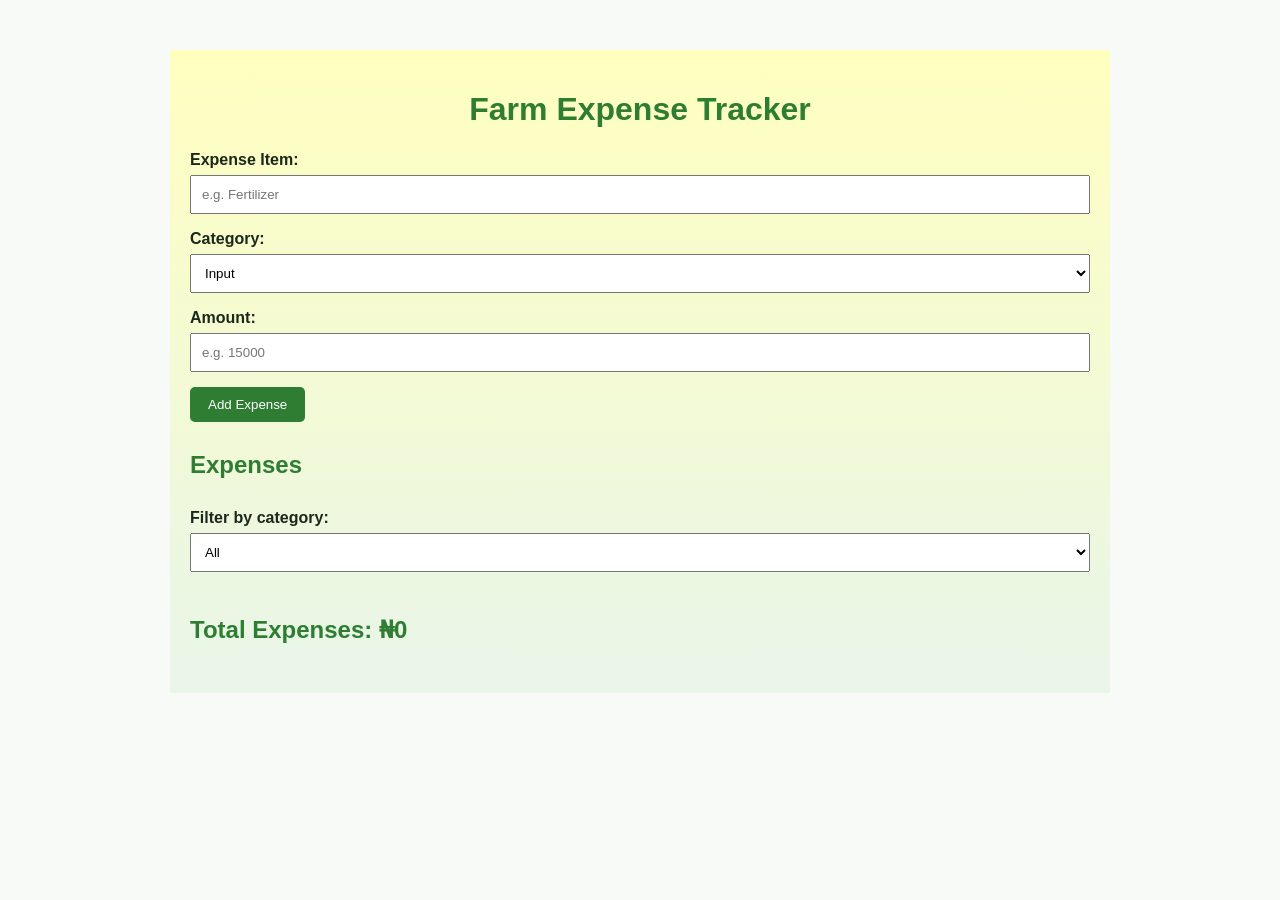
==== index.html @ 0acb995f "Rename farmExpense.html to index.html" ====
<!DOCTYPE html>
<html lang="en">

<head>
  <meta charset="UTF-8">
  <meta name="viewport" content="width=device-width, initial-scale=1">
  <title>Farm Expense Tracker</title>
  <link rel="stylesheet" href="style.css">
</head>

<body>
  <div class="wrapper">
    
  <h1>Farm Expense Tracker</h1>
  
  <label for="itemInput">Expense Item: </label>
<input type="text" id="itemInput" placeholder="e.g. Fertilizer">

<label for="categoryInput">Category:</label>

<select id="categoryInput">
  <option value="Input">Input</option>
  <option value="Labour">Labour</option>
  <option value="Transport">Transport</option>
</select>

<label for="amountInput">Amount: </label>
<input type="number" id="amountInput" placeholder="e.g. 15000">

<button class="primary-btn" id="addExpenseBtn">Add Expense</button>

<h2>Expenses</h2>
  
<label for="filterCategory">Filter by category:</label>

<select id="filterCategory">
  <option value="All">All</option>
  <option value="Input">Input</option>
  <option value="Labour">Labour</option>
  <option value="Transport">Transport</option>
</select>

<div id="expenseList"></div>

<h2>Total Expenses: ₦<span id="totalExpense">0</span></h2>

  </div>

<script src="script.js"></script>

</body>

</html>
---- style.css ----
body {
  font-family: Arial, sans-serif;
  background: #F8FAF8;
  color: #1b281b;
}

.wrapper{
  margin-block-start: 50px;
  max-inline-size: 900px;
  margin-inline: auto;
  padding: 20px;
  background: linear-gradient(to bottom,#ffffbf, #E8F5E9);
}

h1 {
  color: #2e7d32;
  text-align: center;
}

h2 {
  color: #2e7d32;
  padding-block: 10px;
  line-height: 1.1;
}

label {
  font-weight: bold;
  line-height: 1.25;
}

input,
select {
  inline-size: 100%;
  padding: 10px;
  margin-block-start: 5px;
  margin-block-end: 15px;
  box-sizing: border-box;
}

.primary-btn  {
  padding: 10px 18px;
  cursor: pointer;
  background: #2e7d32;
  color: white;
  border-radius: 5px;
  border: none;
}

.delete-btn {
  padding: 10px;
  margin-inline-start: 15px;
  background: #fcfce6;
  border-radius: 10px;
  border: none;
}

#expenseList {
  margin-block-start: 20px;
}
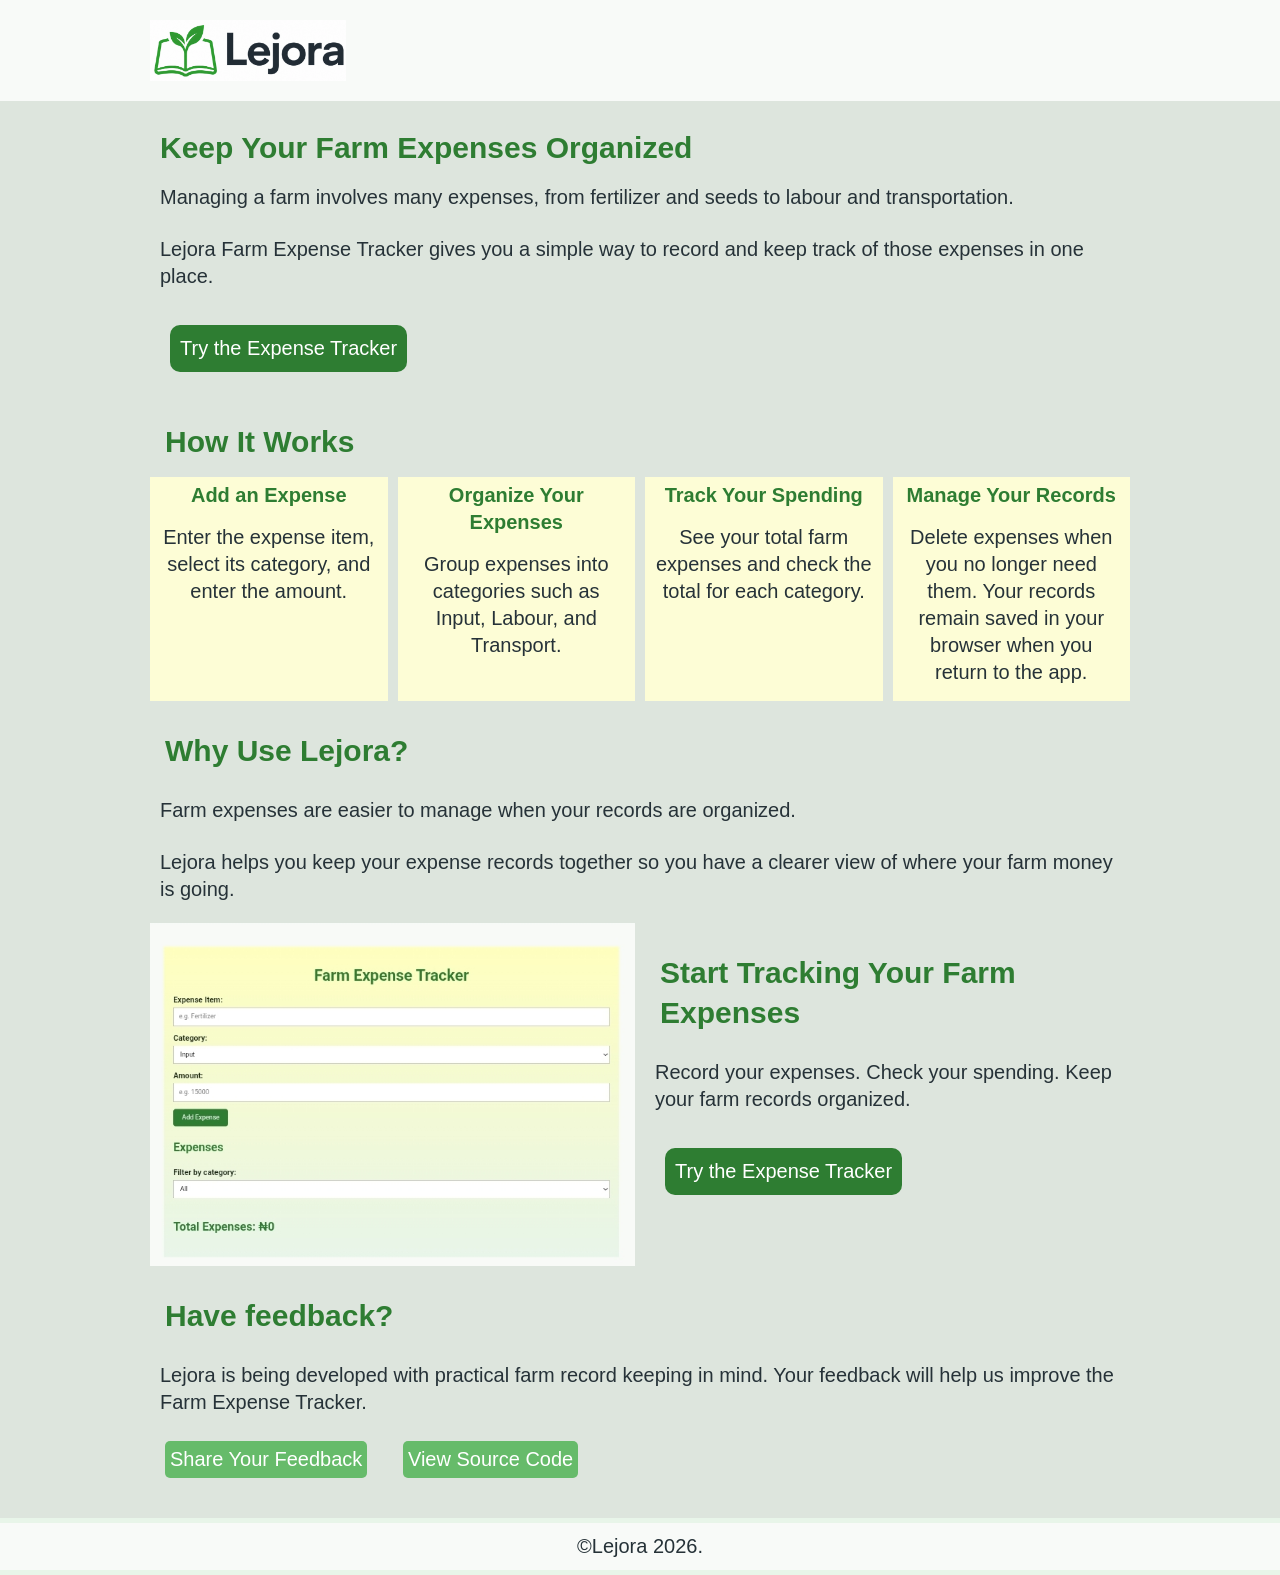
==== commit 1b561694: "Add files via upload" ====
--- a/index.html
+++ b/index.html
@@ -1,53 +1,95 @@
 <!DOCTYPE html>
-<html lang="en">
+<html>
 
 <head>
   <meta charset="UTF-8">
   <meta name="viewport" content="width=device-width, initial-scale=1">
-  <title>Farm Expense Tracker</title>
-  <link rel="stylesheet" href="style.css">
+  <title> Lejora Farm Expense Tracker</title>
+  <link rel="stylesheet" href="tracker.css">
 </head>
 
-<body>
-  <div class="wrapper">
+  <body>
+    <header>
+      
+     <div class="wrapper">
+      <nav>
+        <img class="logo" src="Logo.png" alt="Lejora Logo">
+      </nav>
+     </div>
+      
+    </header>
+    <main>
+      
+       <div class="wrapper">
+         
+       <section>
+          <h1>Keep Your Farm Expenses Organized</h1>
+          <p class="paragraph">Managing a farm involves many expenses, from fertilizer and seeds to labour and transportation.</p>
+          <p class="paragraph">Lejora Farm Expense Tracker gives you a simple way to record and keep track of those expenses in one place.</p>
+          <a class="primary-btn " href="https://lejora-farm-expense-tracker.netlify.app">Try the Expense Tracker</a>
+        </section>
+
+        <section>
+          <h2>How It Works</h2>
+          <div class="grid-wrapper">
+            
+            <div class="how-it-works">
+              <p class="title">Add an Expense</p>
+              <p class="paragraph">Enter the expense item, select its category, and enter the amount.</p>
+            </div>
+            
+            <div class="how-it-works">
+              <p class="title">Organize Your Expenses</p>
+              <p class="paragraph">Group expenses into categories such as Input, Labour, and Transport.</p>
+            </div>
+
+            
+            <div class="how-it-works">
+              <p class="title">Track Your Spending</p>
+              <p class="paragraph">See your total farm expenses and check the total for each category.</p>
+            </div>
+
+            
+            <div class="how-it-works">
+              <p class="title">Manage Your Records</p>
+              <p class="paragraph">Delete expenses when you no longer need them. Your records remain saved in your browser when you return to the app.</p>
+            </div>
+           </div>                          
+        </section>
+
+        <section>
+          <h2>Why Use Lejora?</h2>
+          <p class="paragraph">Farm expenses are easier to manage when your records are organized.</p>
+          <p class="paragraph">Lejora helps you keep your expense records together so you have a clearer view of where your farm money is going.</p>
+        </section>
+
+        <section>
+          <div class="two-layout">
+            
+          <img src="farm-expense-tracker.jpg" alt="Screenshot of the Lejora Farm Expense Tracker">
+
+          <div>
+          <h2>Start Tracking Your Farm Expenses</h2>
+          <p class="paragraph">Record your expenses. Check your spending. Keep your farm records organized.</p>
+          <a class="primary-btn" href="https://lejora-farm-expense-tracker.netlify.app">Try the Expense Tracker</a>
+          </div>
+            
+          </div>
+        </section>
+
+        <section>
+          <h2>Have feedback?</h2>
+          <p class="paragraph">Lejora is being developed with practical farm record keeping in mind. Your feedback will help us improve the Farm Expense Tracker.</p>
+
+          <a class="sec-btn" href="https://docs.google.com/forms/d/e/1FAIpQLSfn-6JDhJleguv07CBbdXjPb6Tli_i0Bw7cYdULLxWubsORKw/viewform?usp=publish-editor" target="_blank" rel="noopener noreferrer">Share Your Feedback</a>
+
+          <a class="sec-btn" href="https://github.com/obasililian59-cell/farm-expense-tracker">View Source Code</a>
+        </section>
+    </div>
+    </main>
     
-  <h1>Farm Expense Tracker</h1>
-  
-  <label for="itemInput">Expense Item: </label>
-<input type="text" id="itemInput" placeholder="e.g. Fertilizer">
-
-<label for="categoryInput">Category:</label>
-
-<select id="categoryInput">
-  <option value="Input">Input</option>
-  <option value="Labour">Labour</option>
-  <option value="Transport">Transport</option>
-</select>
-
-<label for="amountInput">Amount: </label>
-<input type="number" id="amountInput" placeholder="e.g. 15000">
-
-<button class="primary-btn" id="addExpenseBtn">Add Expense</button>
-
-<h2>Expenses</h2>
-  
-<label for="filterCategory">Filter by category:</label>
-
-<select id="filterCategory">
-  <option value="All">All</option>
-  <option value="Input">Input</option>
-  <option value="Labour">Labour</option>
-  <option value="Transport">Transport</option>
-</select>
-
-<div id="expenseList"></div>
-
-<h2>Total Expenses: ₦<span id="totalExpense">0</span></h2>
-
-  </div>
-
-<script src="script.js"></script>
-
-</body>
-
-</html>
+    <footer>
+      <p class="paragraph">&copy;Lejora 2026.</p>
+    </footer>
+  </body>
+</html>
--- a/tracker.css
+++ b/tracker.css
@@ -0,0 +1,127 @@
+:root{
+--primary-green:     #2E7D32;
+--light-green:       #66BB6A;
+--very-light-green:  #E8F5E9;
+--dark-text:         #263238;
+--body-text:         #4B5563;
+--white:             #FFFFFF;
+--light-background:  #F8FAF8;
+--border:            #DDE5DD;
+}
+
+* {
+  box-sizing: border-box;
+  margin: 0;
+  padding: 0;
+}
+
+.logo {
+  max-inline-size: 20%;
+}
+
+.primary-btn {
+  display: inline-block;
+  background: var(--primary-green);
+  padding: 10px;
+  color: var(--white);
+  text-decoration: none;
+  border-radius: 10px;
+  margin-block: 20px;
+  margin-inline: 20px;
+}
+
+.sec-btn {
+  display: inline-block;
+  background: var(--light-green);
+  color: var(--white);
+  text-decoration: none;
+  padding: 5px;
+  border-radius: 5px;
+  margin-block: 10px;
+  margin-inline: 15px;
+}
+
+img {
+  max-inline-size: 100%;
+  display: block;
+}
+
+body {
+  font-family: Arial,sans-serif;
+  line-height: 1.35;
+  background: var(--very-light-green);
+  color: var(--dark-text);
+  font-size: 1.25rem;
+}
+
+header{
+  background: var(--light-background);
+}
+
+main {
+  background: var(--border);
+}
+
+section {
+  margin-block-end: 10px;
+}
+
+.wrapper {
+  max-inline-size: 1000px;
+  margin: 0 auto;
+  padding: 20px 10px;
+}
+
+h1 {
+  color: var(--primary-green);
+  line-height: 1.1;
+  padding-inline: 10px;
+  margin-block: 10px;
+}
+
+h2 {
+  color: var(--primary-green);
+  padding-inline: 15px;
+  margin-block-start: 30px;
+  margin-block-end: 15px;
+}
+
+.paragraph {
+  padding: 10px;
+  margin-block: 5px;
+}
+
+.grid-wrapper {
+  display: grid;
+  gap: 10px;
+
+@media (width > 900px) {
+    grid-template-columns: 1fr 1fr 1fr 1fr;
+  }
+}
+
+.how-it-works {
+  background: #fdfdd6;
+  text-align: center;
+}
+
+.title {
+  font-weight: bold;
+  color: var(--primary-green);
+  padding-inline: 10px;
+  margin-block: 5px;
+}
+
+.two-layout {
+  display: grid;
+  gap: 10px;
+   
+  @media(width > 900px){
+    grid-template-columns: 1fr 1fr;
+  }
+}
+
+footer {
+  background: var(--light-background);
+  text-align: center;
+}
